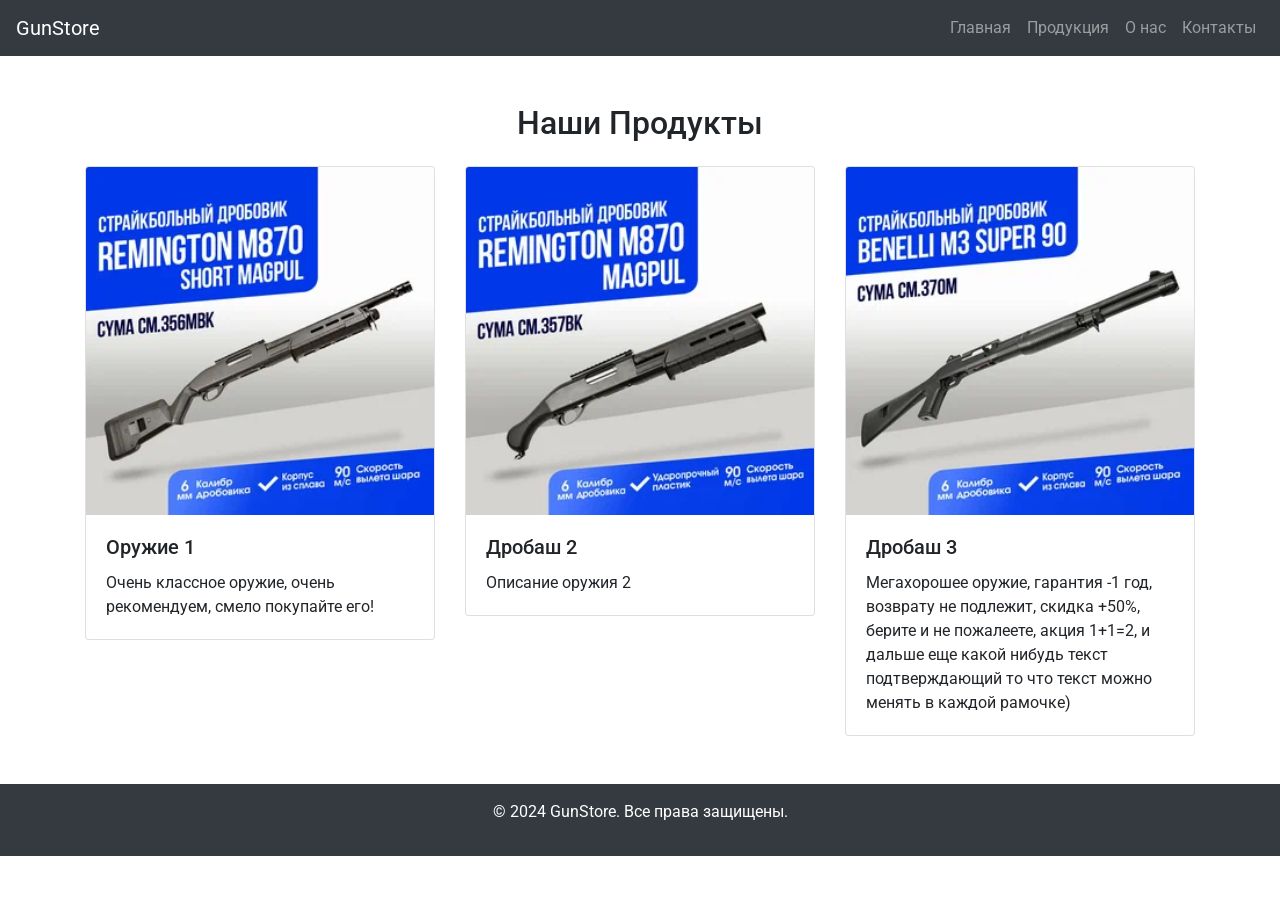
==== products.html @ 73a2d3f1 "Last update Last update" ====
<!DOCTYPE html>
<html lang="ru">
<head>
    <meta charset="UTF-8">
    <meta name="viewport" content="width=device-width, initial-scale=1.0">
    <title>GunStore - Продукция</title>
    <link rel="stylesheet" href="https://maxcdn.bootstrapcdn.com/bootstrap/4.5.2/css/bootstrap.min.css">
    <link href="https://fonts.googleapis.com/css2?family=Roboto:wght@400;700&display=swap" rel="stylesheet">
    <link rel="stylesheet" href="styles.css">
</head>
<body>
    <header>
        <nav class="navbar navbar-expand-lg navbar-dark bg-dark">
            <a class="navbar-brand" href="index.html">GunStore</a>
            <button class="navbar-toggler" type="button" data-toggle="collapse" data-target="#navbarNav" aria-controls="navbarNav" aria-expanded="false" aria-label="Toggle navigation">
                <span class="navbar-toggler-icon"></span>
            </button>
            <div class="collapse navbar-collapse" id="navbarNav">
                <ul class="navbar-nav ml-auto">
                    <li class="nav-item"><a class="nav-link" href="index.html">Главная</a></li>
                    <li class="nav-item"><a class="nav-link" href="products.html">Продукция</a></li>
                    <li class="nav-item"><a class="nav-link" href="about.html">О нас</a></li>
                    <li class="nav-item"><a class="nav-link" href="contact.html">Контакты</a></li>
                </ul>
            </div>
        </nav>
    </header>

    <section id="products" class="py-5">
        <div class="container">
            <h2 class="text-center">Наши Продукты</h2>
            <div class="row mt-4">
                <div class="col-md-4">
                    <a href="#" class="product-link">
                        <div class="card product-card">
                            <img src="./IMG/1.jpg" class="card-img-top" alt="Product 1">
                            <div class="card-body">
                                <h5 class="card-title">Оружие 1</h5>
                                <p class="card-text">Очень классное оружие, очень рекомендуем, смело покупайте его!</p>
                            </div>
                        </div>
                    </a>
                </div>
                <div class="col-md-4">
                    <a href="#" class="product-link">
                        <div class="card product-card">
                            <img src="./IMG/2.jpg" class="card-img-top" alt="Product 2">
                            <div class="card-body">
                                <h5 class="card-title">Дробаш 2</h5>
                                <p class="card-text">Описание оружия 2</p>
                            </div>
                        </div>
                    </a>
                </div>
                <div class="col-md-4">
                    <a href="#" class="product-link">
                        <div class="card product-card">
                            <img src="./IMG/3.jpg" class="card-img-top" alt="Product 3">
                            <div class="card-body">
                                <h5 class="card-title">Дробаш 3</h5>
                                <p class="card-text">Мегахорошее оружие, гарантия -1 год, возврату не подлежит, скидка +50%, берите и не пожалеете, акция 1+1=2, и дальше еще какой нибудь текст подтверждающий то что текст можно менять в каждой рамочке)</p>
                            </div>
                        </div>
                    </a>
                </div>
            </div>
        </div>
    </section>

    <footer>
        <div class="container">
            <p>© 2024 GunStore. Все права защищены.</p>
        </div>
    </footer>

    <script src="https://code.jquery.com/jquery-3.5.1.slim.min.js"></script>
    <script src="https://cdn.jsdelivr.net/npm/@popperjs/core@2.9.2/dist/umd/popper.min.js"></script>
    <script src="https://maxcdn.bootstrapcdn.com/bootstrap/4.5.2/js/bootstrap.min.js"></script>
</body>
</html>
---- styles.css ----
body {
  font-family: "Roboto", sans-serif;
}

.hero {
  background: url("https://afterdark.ee/public/home/assets/images/pages/e574647c29e4ca5ea14f8b01de04bc85.jpg") no-repeat center center/cover;
  height: 100vh;
  color: white;
  text-align: center;
  display: flex;
  align-items: center;
  justify-content: center;
}

.hero h1 {
  font-size: 3.5rem;
  font-weight: 700;
}

.hero p {
  font-size: 1.5rem;
}

.btn-primary {
  background-color: #343a40;
  border: none;
}

.btn-primary:hover {
  background-color: #495057;
}

.product-card img {
  max-width: 100%;
  height: auto;
}

.product-link {
  text-decoration: none;
  color: inherit;
}

.product-card {
  transition: transform 0.3s ease;
}

.product-card:hover {
  transform: scale(1.05);
}

footer {
  background-color: #343a40;
  color: white;
  padding: 1rem 0;
  text-align: center;
}
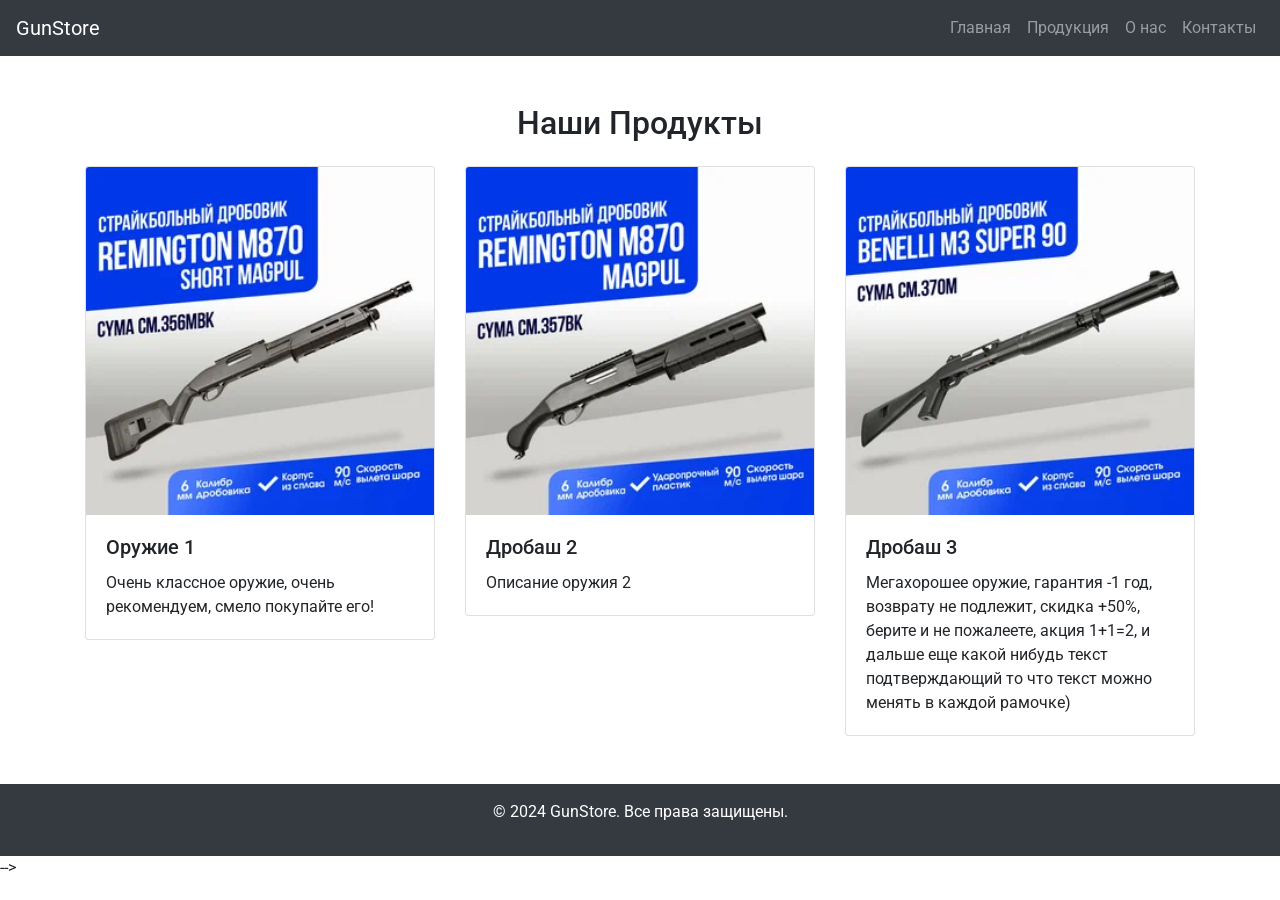
==== commit bf911b8f: "Update products.html" ====
--- a/products.html
+++ b/products.html
@@ -30,7 +30,7 @@
         <div class="container">
             <h2 class="text-center">Наши Продукты</h2>
             <div class="row mt-4">
-                <div class="col-md-4">
+                <div class="col-md-4"> <! -- Классы бутстрапа, элемент будет делится на 4 строки/колонок -->
                     <a href="#" class="product-link">
                         <div class="card product-card">
                             <img src="./IMG/1.jpg" class="card-img-top" alt="Product 1">
@@ -73,8 +73,8 @@
         </div>
     </footer>
 
-    <script src="https://code.jquery.com/jquery-3.5.1.slim.min.js"></script>
-    <script src="https://cdn.jsdelivr.net/npm/@popperjs/core@2.9.2/dist/umd/popper.min.js"></script>
+    <! -- <script src="https://code.jquery.com/jquery-3.5.1.slim.min.js"></script>
+    <script src="https://cdn.jsdelivr.net/npm/@popperjs/core@2.9.2/dist/umd/popper.min.js"></script> -->
     <script src="https://maxcdn.bootstrapcdn.com/bootstrap/4.5.2/js/bootstrap.min.js"></script>
 </body>
 </html>
--- a/styles.css
+++ b/styles.css
@@ -11,7 +11,7 @@
   align-items: center;
   justify-content: center;
 }
-
+/*Обращаюсь к классу*/
 .hero h1 {
   font-size: 3.5rem;
   font-weight: 700;
@@ -25,7 +25,7 @@
   background-color: #343a40;
   border: none;
 }
-
+/*Обращаюсь к псевлоклассу, который будет выполняться в случае наведения мышки на объект(в данном случае)*/
 .btn-primary:hover {
   background-color: #495057;
 }
